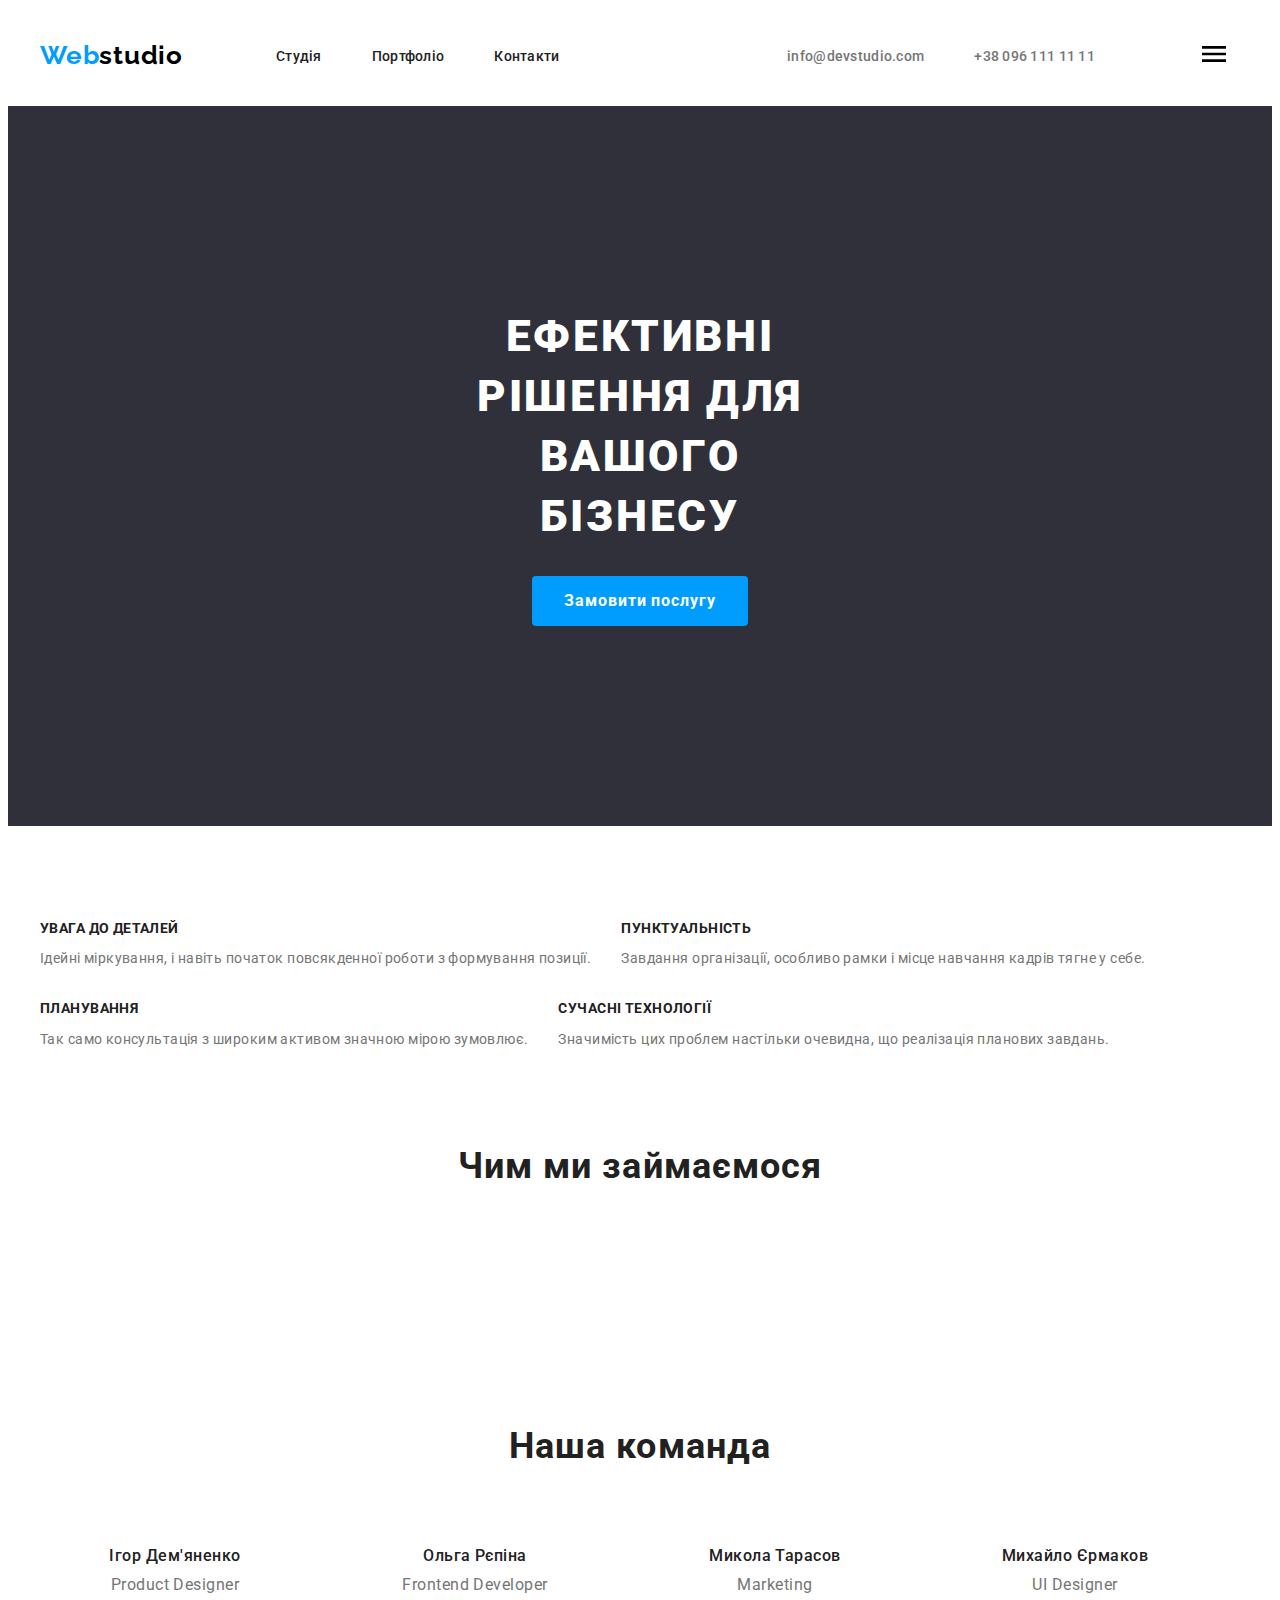
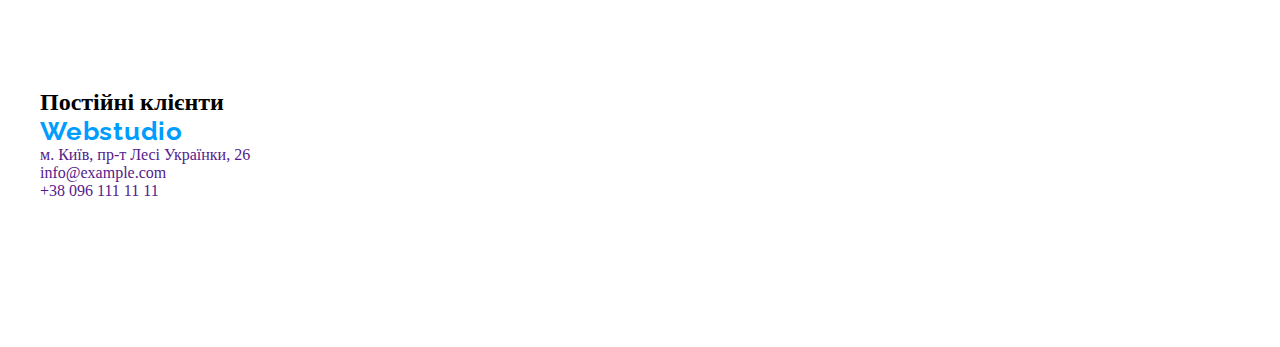
==== index.html @ 457c301c "first commit" ====
<!DOCTYPE html>
<html lang="en">
<head>
    <meta charset="UTF-8">
    <meta http-equiv="X-UA-Compatible" content="IE=edge">
    <meta name="viewport" content="width=device-width, initial-scale=1.0">
    <title>Webstudio</title>
    <link rel="stylesheet" href=" https://cdnjs.cloudflare.com/ajax/libs/modern-normalize/2.0.0/modern-normalize.min.css " integrity="sha512-4xo8blKMVCiXpTaLzQSLSw3KFOVPWhm/TRtuPVc4WG6kUgjH6J03IBuG7JZPkcWMxJ5huwaBpOpnwYElP/m6wg ==" crossorigin="anonymous" referrerpolicy="no-referrer" />
    <link rel="preconnect" href="https://fonts.googleapis.com">
    <link rel="preconnect" href="https://fonts.gstatic.com" crossorigin>
    <link href="https://fonts.googleapis.com/css2?family=Raleway&family=Roboto&display=swap" rel="stylesheet">
    <link rel="stylesheet" href="./css/main.min.css">
</head>
<body class="body">
    <header class="header">
        <div class="container header-container">
            <a href="" class="logo">Web<span class="header-logo">studio</span></a>
            <nav class="nav">
                <ul class="nav-list">
                    <li class="nav-list-item"><a href="./index.html" class="nav-list-link">Студія</a></li>
                    <li class="nav-list-item"><a href="./portfolio.html" class="nav-list-link">Портфоліо</a></li>
                    <li class="nav-list-item"><a href="" class="nav-list-link">Контакти</a></li>
                </ul>
            </nav>
            <ul class="contact-list">
                <li class="contact-list-item"><a href="" class="contact-list-link">info@devstudio.com</a></li>
                <li class="contact-list-item"><a href="" class="contact-list-link">+38 096 111 11 11</a></li>
            </ul>
            <button class="mob-menu-open-btn">
                <svg width="40" height="40">
                    <use href="./symbol-defs.svg#icon-menu" ></use>
                </svg>
            </button>
        </div>
        <div class="mob-menu is-hidden">
            <div class="container mob-menu-container">
            <div class="mob-menu-top">
                <button class="mob-menu-close-btn">
                    <svg width="40" height="40">
                        <use href="./symbol-defs.svg#icon-mob-menu-close"></use>
                    </svg>
                </button>
                <nav class="mob-menu-nav">
                    <ul class="mob-menu-nav-list">
                        <li class="mob-menu-nav-list-item"><a class="mob-menu-nav-link" href="">Студія</a></li>
                        <li class="mob-menu-nav-list-item"><a class="mob-menu-nav-link" href="">Портфоліо</a></li>
                        <li class="mob-menu-nav-list-item"><a class="mob-menu-nav-link" href="">Контакти</a></li>  
                    </ul>
                </nav>
            </div>
            <div class="mob-menu-bottom">
                <ul class="mob-menu-contact-list">
                    <li class="mob-menu-contact-list-item"><a class="mob-menu-list-tel" href="">+38 096 111 11 11</a></li>
                    <li class="mob-menu-contact-list-item"><a class="mob-menu-list-mail" href="">info@devstudio.com</a></li>
                </ul>
                <ul class="mob-menu-social-list">
                    <li class="mob-menu-social-list-item"><a class="mob-menu-social-list-link"href="">Instagram</a></li>
                    <li class="mob-menu-social-list-item"><a class="mob-menu-social-list-link"href="">Twitter</a></li>
                    <li class="mob-menu-social-list-item"><a class="mob-menu-social-list-link"href="">Facebook</a></li>
                    <li class="mob-menu-social-list-item"><a class="mob-menu-social-list-link"href="">Linkedln</a></li>
                </ul>
            </nav>
            </div>
            </div>
        </div>
    </header>
    <main>
        <section class="hero">
            <div class="container">
                <h1 class="hero-title">Ефективні рішення для вашого бізнесу</h1>
                <button class="hero-btn" data-modal-open>Замовити послугу</button>
            </div>
        </section>
        <section class="features">
            <div class="container">
                <ul class="features-list">
                    <li class="features-list-item">
                        <img src="./Group 1.png" alt="" class="an">
                        <h3 class="features-list-title">УВАГА ДО ДЕТАЛЕЙ</h3>
                        <p class="features-list-text">Ідейні міркування, і навіть початок повсякденної роботи з формування позиції.</p>
                    </li>
                    <li class="features-list-item">
                        <img src="./Group 2.png" alt="" class="an">
                        <h3 class="features-list-title">ПУНКТУАЛЬНІСТЬ</h3>
                        <p class="features-list-text">Завдання організації, особливо рамки і місце навчання кадрів тягне у себе.</p>
                    </li>
                    <li class="features-list-item">
                        <img src="./Group 3.png" alt="" class="an">
                        <h3 class="features-list-title">ПЛАНУВАННЯ</h3>
                        <p class="features-list-text">Так само консультація з широким активом значною мірою зумовлює.</p>
                    </li>
                    <li class="features-list-item">
                        <img src="./Group 4.png" alt="" class="an">
                        <h3 class="features-list-title">СУЧАСНІ ТЕХНОЛОГІЇ</h3>
                        <p class="features-list-text">Значимість цих проблем настільки очевидна, що реалізація планових завдань.</p>
                    </li>
                </ul>
            </div>
        </section>
        <section class="work">
            <div class="container">
                <h2 class="work-title">Чим ми займаємося</h2>
                <ul class="work-list">
                    <li class="work-list-item"><img src="./img.png" alt="" class="work-list-img"></li>
                    <li class="work-list-item"><img src="./box 2.png" alt="" class="work-list-img"></li>
                    <li class="work-list-item"><img src="./img (1).png" alt="" class="work-list-img"></li>
                </ul>
            </div>
        </section>
        <section class="team">
            <div class="container">
                <h2 class="team-title">Наша команда</h2>
                <ul class="team-list">
                    <li class="team-list-item">
                        <img src="./img.jpg" alt="" class="team-list-img" width="270px">
                        <h3 class="team-list-title">Ігор Дем'яненко</h3>
                        <p class="team-list-text">Product Designer</p>
                    </li>
                    <li class="team-list-item">
                        <img src="./img (1).jpg" alt="" class="team-list-img" width="270px">
                        <h3 class="team-list-title">Ольга Рєпіна</h3>
                        <p class="team-list-text">Frontend Developer</p>
                    </li>
                    <li class="team-list-item">
                        <img src="./img (2).jpg" alt="" class="team-list-img" width="270px">
                        <h3 class="team-list-title">Микола Тарасов</h3>
                        <p class="team-list-text">Marketing</p>
                    </li>
                    <li class="team-list-item">
                        <img src="./img (3).jpg" alt="" class="team-list-img" width="270px">
                        <h3 class="team-list-title">Михайло Єрмаков</h3>
                        <p class="team-list-text">UI Designer</p>
                    </li>
                </ul>
            </div>
        </section>
        <section class="clients ">
           <div class="container">
            <h2 class="clients-title">Постійні клієнти</h2>
            <ul class="team-list">
                <li class="team-list-item">
                    <img src="./Component 1.png" alt="" class="team-list-img" width="170px">
    
                </li>
                <li class="team-list-item">
                    <img src="./Component 2.png" alt="" class="team-list-img" width="170px">
    
                </li>
                <li class="team-list-item">
                    <img src="./Component 3.png" alt="" class="team-list-img" width="170px">
                </li>
                <li class="team-list-item">
                    <img src="./Component 4.png" alt="" class="team-list-img" width="170px"
                >
                </li>
                <li class="team-list-item">
                    <img src="./Component 5.png" alt="" class="team-list-img" width="170px"
    >
                </li>
                <li class="team-list-item">
                    <img src="./Component 6.png" alt="" class="team-list-img" width="170px"
                >
                </li>
            </ul>
           </div>
        </section>
    </main>
    <footer class="footer">
        <div class="container">
            <a href="" class="logo">Web<span class="footer-logo">studio</span></a>
            <address class="address">
                <ul class="address-list">
                    <li class="address-list-item"><a href="" class="address-list-link location-link">м. Київ, пр-т Лесі Українки, 26</a></li>
                    <li class="address-list-item"><a href="" class="address-list-link">info@example.com</a></li>
                    <li class="address-list-item"><a href="" class="address-list-link">+38 096 111 11 11</a></li>
                </ul>
            </address>
        </div>
    </footer>
    <div class="backdrop is-hidden" data-modal>
        <div class="modal">
            <button class="btn" data-modal-close>
                <svg width="18" height="18">
                    <use></use>
                </svg>
            </button>
            <p class="modal-text">Залиште свої дані, ми вам передзвонимо</p>
            <form action="" class="form-modal">
                <label for="" class="form-modal-label">Ім'я 
                    <span>
                        <svg width="18" height="18">
                            <use></use>
                        </svg>
                        <input type="text" class="form-modal-input">
                    </span>
                </label>
                <label for="" class="form-modal-label">Телефон 
                    <span>
                        <svg width="18" height="18">
                            <use></use>
                        </svg>
                    </span>
                    <input type="tel" class="form-modal-input">
                </label>
                <label for="" class="form-modal-label">Пошта 
                    <span>
                        <svg width="18" height="18">
                            <use></use>
                        </svg>
                    </span>
                    <input type="email" class="form-modal-input">
                </label>
                <label for="">
                    <span class="form-modal-label">Коментар</span>
                    <textarea name="" id="" class="form-modal-textarea" placeholder="Введіть текст"></textarea>
                </label>
                <div class="privacy-box">
                    <input type="checkbox">
                    <p class="privacy-box-text">Погоджуюся з розсилкою та приймаю <a href="" class="privacy-box-link">Умови договору</a></p>
                </div>
                <button type="submit" class="modal-btn">Відправити</button>
            </form>
        </div>
    </div>
    <script src="./js/mob-menu.js"></script>
    <script src="./js/modal.js"></script>
</body>
</html>
---- css/main.min.css ----
ul{margin:0;list-style:none;padding:0}h1,h2,h3,h4,h5,h6,p{margin:0}a{text-decoration:none}button{border:none;cursor:pointer}address{font-style:normal}img{display:block}textarea{resize:none}.container{padding-left:15px;padding-right:15px;margin:0 auto}@media screen and (min-width: 480px){.container{width:480px}}@media screen and (min-width: 767px){.container{width:768px}}@media screen and (min-width: 1199px){.container{width:1200px}}.header{padding:25px 0;border-bottom:3px solid #fff;background:rgba(255,255,255,.379)}.header-container{display:-webkit-box;display:-ms-flexbox;display:flex;gap:93px;-webkit-box-align:center;-ms-flex-align:center;align-items:center}.header-logo{color:#000}.contact-list{display:none}@media screen and (min-width: 767px){.contact-list{display:-webkit-box;display:-ms-flexbox;display:flex;-webkit-box-orient:vertical;-webkit-box-direction:normal;-ms-flex-direction:column;flex-direction:column;gap:10px}}@media screen and (min-width: 1199px){.contact-list{margin-left:auto;color:#000;gap:50px;-webkit-box-orient:horizontal;-webkit-box-direction:normal;-ms-flex-direction:row;flex-direction:row}}.contact-list-link{font-family:Roboto;font-size:14px;font-weight:500;line-height:16.41px;letter-spacing:.02em;text-align:left;color:#757575}.contact-list-link:hover{color:#2196f3}.nav-list{display:none;gap:50px;color:#000}@media screen and (min-width: 1199px){.nav-list{display:-webkit-box;display:-ms-flexbox;display:flex}}.nav-list-link{font-family:Roboto;font-size:14px;font-weight:500;line-height:16.41px;letter-spacing:.02em;text-align:left;color:#212121}.nav-list-link:hover{color:#2196f3}.work{padding-bottom:94px}.work-title{font-family:Roboto;font-size:36px;font-weight:700;line-height:42.19px;letter-spacing:.03em;text-align:center;color:#212121;margin-bottom:50px}.team{padding:94px 0}.team-list{display:-webkit-box;display:-ms-flexbox;display:flex;gap:30px}.team-title{font-family:Roboto;font-size:36px;font-weight:700;line-height:42.19px;letter-spacing:.03em;text-align:center;color:#212121;margin-bottom:50px}.team-list-title{font-family:Roboto;font-size:16px;font-weight:500;line-height:18.75px;letter-spacing:.03em;text-align:center;color:#212121;margin-top:30px}.team-list-text{font-family:Roboto;font-size:16px;font-weight:400;line-height:18.75px;letter-spacing:.03em;text-align:center;color:#757575;margin-top:10px}.features{padding:94px 0}@media screen and (min-width: 767px){.features-list{display:-webkit-box;display:-ms-flexbox;display:flex;-ms-flex-wrap:wrap;flex-wrap:wrap}}@media screen and (min-width: 1199px){.features-list{display:-webkit-box;display:-ms-flexbox;display:flex;gap:30px}}.features-list-title{font-family:Roboto;font-size:14px;font-weight:700;line-height:16.41px;letter-spacing:.03em;text-align:center;color:#212121;margin-bottom:10px}@media screen and (min-width: 767px){.features-list-title{text-align:left}}@media screen and (min-width: 1199px){.features-list-title{text-align:left}}.features-list-text{font-family:Roboto;font-size:14px;font-weight:400;line-height:24px;letter-spacing:.03em;text-align:left;color:#757575}.logo{font-family:Raleway;font-size:26px;font-weight:700;line-height:30.52px;letter-spacing:.03em;text-align:left;color:#009dff}.hero{background-color:#2f303a;padding:200px 0}@media screen and (min-width: 767px){.hero{display:-webkit-box;display:-ms-flexbox;display:flex;-webkit-box-orient:vertical;-webkit-box-direction:normal;-ms-flex-direction:column;flex-direction:column;gap:118px}}@media screen and (min-width: 1199px){.hero{margin-left:auto;color:#000;gap:128px;-webkit-box-orient:horizontal;-webkit-box-direction:normal;-ms-flex-direction:row;flex-direction:row}}.hero-title{max-width:360px;font-family:Roboto;font-weight:900;line-height:42px;letter-spacing:.06em;text-align:center;margin:0 auto;margin-bottom:30px;font-size:26px;color:#fff;text-transform:uppercase;font-family:Roboto}@media screen and (min-width: 1199px){.hero-title{font-size:44px;font-size:44px;font-weight:900;line-height:60px;letter-spacing:.06em}}.hero-btn{display:block;font-family:Roboto;font-size:16px;font-weight:700;line-height:30px;letter-spacing:.06em;width:216px;height:50px;text-align:center;color:#fff;background-color:#009dff;margin:0 auto;border-radius:4px}.portfolio{padding:94px 0}.portfolio-list-text-wrap{padding:20px 24px}.mob-menu{position:fixed;z-index:1;top:0;left:0;background-color:#fff;width:100vw;height:100vh;padding:48px 40px}.mob-menu-container{height:100%;display:-webkit-box;display:-ms-flexbox;display:flex;-webkit-box-orient:vertical;-webkit-box-direction:normal;-ms-flex-direction:column;flex-direction:column;-webkit-box-pack:justify;-ms-flex-pack:justify;justify-content:space-between}.mob-menu-social-list{display:-webkit-box;display:-ms-flexbox;display:flex;gap:20px;margin-top:64px}.is-hidden{opacity:0;pointer-events:none;visibility:hidden}.mob-menu-open-btn{background:rgba(0,0,0,0)}.mob-menu-close-btn{background:rgba(0,0,0,0);position:absolute;top:10px;right:15px}/*# sourceMappingURL=main.min.css.map */
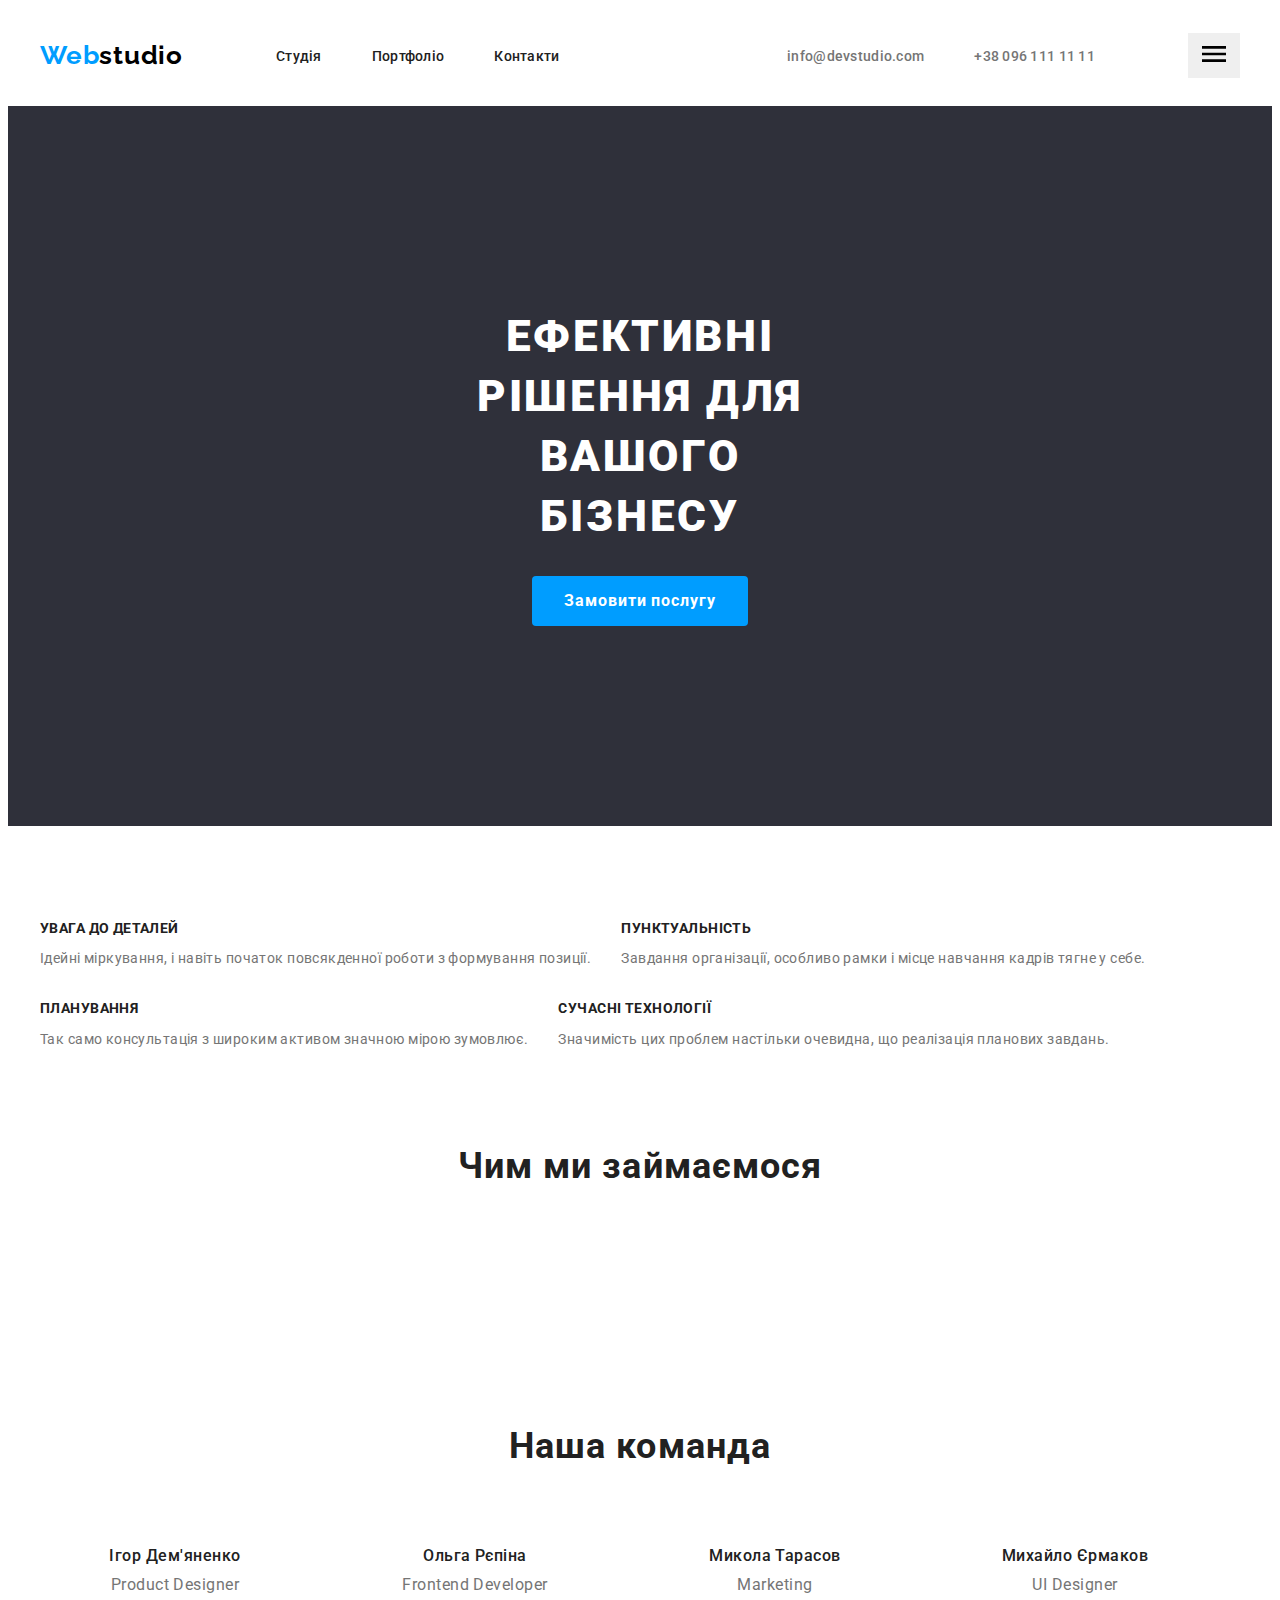
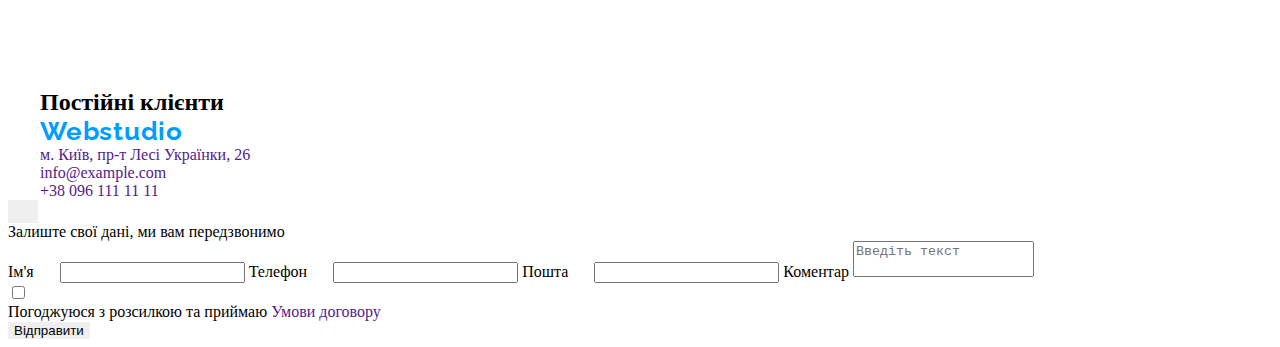
==== commit a1f8186c: "push" ====
--- a/index.html
+++ b/index.html
@@ -26,41 +26,40 @@
                 <li class="contact-list-item"><a href="" class="contact-list-link">info@devstudio.com</a></li>
                 <li class="contact-list-item"><a href="" class="contact-list-link">+38 096 111 11 11</a></li>
             </ul>
-            <button class="mob-menu-open-btn">
+            <button class="mob-menu__open">
                 <svg width="40" height="40">
                     <use href="./symbol-defs.svg#icon-menu" ></use>
                 </svg>
             </button>
         </div>
-        <div class="mob-menu is-hidden">
-            <div class="container mob-menu-container">
-            <div class="mob-menu-top">
-                <button class="mob-menu-close-btn">
-                    <svg width="40" height="40">
-                        <use href="./symbol-defs.svg#icon-mob-menu-close"></use>
+        <div class="mob-menu is-hidden-mob">
+            <div class="mob-menu__container">
+                <button class="mob-menu__close">
+                    <svg width="18" height="18">
+                        <use href="./images/symbol-defs.svg#icon-exit" class="modal-close-icon"></use>
                     </svg>
                 </button>
-                <nav class="mob-menu-nav">
-                    <ul class="mob-menu-nav-list">
-                        <li class="mob-menu-nav-list-item"><a class="mob-menu-nav-link" href="">Студія</a></li>
-                        <li class="mob-menu-nav-list-item"><a class="mob-menu-nav-link" href="">Портфоліо</a></li>
-                        <li class="mob-menu-nav-list-item"><a class="mob-menu-nav-link" href="">Контакти</a></li>  
+                
+                <nav class="mob-navigation">
+                    <ul class="mob-navigation__list">
+                        <li class="mob-navigation__item"><a href="./index.html" class="mob-navigation__link">Студія</a></li>
+                        <li class="mob-navigation__item"><a href="./portfolio.html" class="mob-navigation__link">Портфоліо</a></li>
+                        <li class="mob-navigation__item"><a href="" class="mob-navigation__link">Контакти</a></li>
                     </ul>
                 </nav>
-            </div>
-            <div class="mob-menu-bottom">
-                <ul class="mob-menu-contact-list">
-                    <li class="mob-menu-contact-list-item"><a class="mob-menu-list-tel" href="">+38 096 111 11 11</a></li>
-                    <li class="mob-menu-contact-list-item"><a class="mob-menu-list-mail" href="">info@devstudio.com</a></li>
-                </ul>
-                <ul class="mob-menu-social-list">
-                    <li class="mob-menu-social-list-item"><a class="mob-menu-social-list-link"href="">Instagram</a></li>
-                    <li class="mob-menu-social-list-item"><a class="mob-menu-social-list-link"href="">Twitter</a></li>
-                    <li class="mob-menu-social-list-item"><a class="mob-menu-social-list-link"href="">Facebook</a></li>
-                    <li class="mob-menu-social-list-item"><a class="mob-menu-social-list-link"href="">Linkedln</a></li>
-                </ul>
-            </nav>
-            </div>
+                
+                <div class="mob__bottom">
+                    <ul class="mob-contacts">
+                        <li class="mob-contacts__item"><a href="tel: +38 096 111 11 11" class="mob-contacts__tel">+38 096 111 11 11</a></li>
+                        <li class="mob-contacts__item"><a href="mailto: info@devstudio.com" class="mob-contacts__mail">info@devstudio.com</a></li>
+                    </ul>
+                    <ul class="mob-social">
+                        <li class="mob-social__item"><a href="" class="mob-social__link">Instagram</a></li>
+                        <li class="mob-social__item"><a href="" class="mob-social__link">Twitter</a></li>
+                        <li class="mob-social__item"><a href="" class="mob-social__link">Facebook</a></li>
+                        <li class="mob-social__item"><a href="" class="mob-social__link">LinkedIn</a></li>
+                    </ul>
+                </div>
             </div>
         </div>
     </header>
@@ -135,34 +134,34 @@
             </div>
         </section>
         <section class="clients ">
-           <div class="container">
-            <h2 class="clients-title">Постійні клієнти</h2>
-            <ul class="team-list">
-                <li class="team-list-item">
-                    <img src="./Component 1.png" alt="" class="team-list-img" width="170px">
-    
-                </li>
-                <li class="team-list-item">
-                    <img src="./Component 2.png" alt="" class="team-list-img" width="170px">
-    
-                </li>
-                <li class="team-list-item">
-                    <img src="./Component 3.png" alt="" class="team-list-img" width="170px">
-                </li>
-                <li class="team-list-item">
-                    <img src="./Component 4.png" alt="" class="team-list-img" width="170px"
-                >
-                </li>
-                <li class="team-list-item">
-                    <img src="./Component 5.png" alt="" class="team-list-img" width="170px"
-    >
-                </li>
-                <li class="team-list-item">
-                    <img src="./Component 6.png" alt="" class="team-list-img" width="170px"
-                >
-                </li>
-            </ul>
-           </div>
+            <div class="container">
+                <h2 class="clients-title">Постійні клієнти</h2>
+                <ul class="team-list">
+                    <li class="team-list-item">
+                        <img src="./Component 1.png" alt="" class="team-list-img" width="170px">
+                        
+                    </li>
+                    <li class="team-list-item">
+                        <img src="./Component 2.png" alt="" class="team-list-img" width="170px">
+                        
+                    </li>
+                    <li class="team-list-item">
+                        <img src="./Component 3.png" alt="" class="team-list-img" width="170px">
+                    </li>
+                    <li class="team-list-item">
+                        <img src="./Component 4.png" alt="" class="team-list-img" width="170px"
+                        >
+                    </li>
+                    <li class="team-list-item">
+                        <img src="./Component 5.png" alt="" class="team-list-img" width="170px"
+                        >
+                    </li>
+                    <li class="team-list-item">
+                        <img src="./Component 6.png" alt="" class="team-list-img" width="170px"
+                        >
+                    </li>
+                </ul>
+            </div>
         </section>
     </main>
     <footer class="footer">
--- a/css/main.min.css
+++ b/css/main.min.css
@@ -1 +1 @@
-ul{margin:0;list-style:none;padding:0}h1,h2,h3,h4,h5,h6,p{margin:0}a{text-decoration:none}button{border:none;cursor:pointer}address{font-style:normal}img{display:block}textarea{resize:none}.container{padding-left:15px;padding-right:15px;margin:0 auto}@media screen and (min-width: 480px){.container{width:480px}}@media screen and (min-width: 767px){.container{width:768px}}@media screen and (min-width: 1199px){.container{width:1200px}}.header{padding:25px 0;border-bottom:3px solid #fff;background:rgba(255,255,255,.379)}.header-container{display:-webkit-box;display:-ms-flexbox;display:flex;gap:93px;-webkit-box-align:center;-ms-flex-align:center;align-items:center}.header-logo{color:#000}.contact-list{display:none}@media screen and (min-width: 767px){.contact-list{display:-webkit-box;display:-ms-flexbox;display:flex;-webkit-box-orient:vertical;-webkit-box-direction:normal;-ms-flex-direction:column;flex-direction:column;gap:10px}}@media screen and (min-width: 1199px){.contact-list{margin-left:auto;color:#000;gap:50px;-webkit-box-orient:horizontal;-webkit-box-direction:normal;-ms-flex-direction:row;flex-direction:row}}.contact-list-link{font-family:Roboto;font-size:14px;font-weight:500;line-height:16.41px;letter-spacing:.02em;text-align:left;color:#757575}.contact-list-link:hover{color:#2196f3}.nav-list{display:none;gap:50px;color:#000}@media screen and (min-width: 1199px){.nav-list{display:-webkit-box;display:-ms-flexbox;display:flex}}.nav-list-link{font-family:Roboto;font-size:14px;font-weight:500;line-height:16.41px;letter-spacing:.02em;text-align:left;color:#212121}.nav-list-link:hover{color:#2196f3}.work{padding-bottom:94px}.work-title{font-family:Roboto;font-size:36px;font-weight:700;line-height:42.19px;letter-spacing:.03em;text-align:center;color:#212121;margin-bottom:50px}.team{padding:94px 0}.team-list{display:-webkit-box;display:-ms-flexbox;display:flex;gap:30px}.team-title{font-family:Roboto;font-size:36px;font-weight:700;line-height:42.19px;letter-spacing:.03em;text-align:center;color:#212121;margin-bottom:50px}.team-list-title{font-family:Roboto;font-size:16px;font-weight:500;line-height:18.75px;letter-spacing:.03em;text-align:center;color:#212121;margin-top:30px}.team-list-text{font-family:Roboto;font-size:16px;font-weight:400;line-height:18.75px;letter-spacing:.03em;text-align:center;color:#757575;margin-top:10px}.features{padding:94px 0}@media screen and (min-width: 767px){.features-list{display:-webkit-box;display:-ms-flexbox;display:flex;-ms-flex-wrap:wrap;flex-wrap:wrap}}@media screen and (min-width: 1199px){.features-list{display:-webkit-box;display:-ms-flexbox;display:flex;gap:30px}}.features-list-title{font-family:Roboto;font-size:14px;font-weight:700;line-height:16.41px;letter-spacing:.03em;text-align:center;color:#212121;margin-bottom:10px}@media screen and (min-width: 767px){.features-list-title{text-align:left}}@media screen and (min-width: 1199px){.features-list-title{text-align:left}}.features-list-text{font-family:Roboto;font-size:14px;font-weight:400;line-height:24px;letter-spacing:.03em;text-align:left;color:#757575}.logo{font-family:Raleway;font-size:26px;font-weight:700;line-height:30.52px;letter-spacing:.03em;text-align:left;color:#009dff}.hero{background-color:#2f303a;padding:200px 0}@media screen and (min-width: 767px){.hero{display:-webkit-box;display:-ms-flexbox;display:flex;-webkit-box-orient:vertical;-webkit-box-direction:normal;-ms-flex-direction:column;flex-direction:column;gap:118px}}@media screen and (min-width: 1199px){.hero{margin-left:auto;color:#000;gap:128px;-webkit-box-orient:horizontal;-webkit-box-direction:normal;-ms-flex-direction:row;flex-direction:row}}.hero-title{max-width:360px;font-family:Roboto;font-weight:900;line-height:42px;letter-spacing:.06em;text-align:center;margin:0 auto;margin-bottom:30px;font-size:26px;color:#fff;text-transform:uppercase;font-family:Roboto}@media screen and (min-width: 1199px){.hero-title{font-size:44px;font-size:44px;font-weight:900;line-height:60px;letter-spacing:.06em}}.hero-btn{display:block;font-family:Roboto;font-size:16px;font-weight:700;line-height:30px;letter-spacing:.06em;width:216px;height:50px;text-align:center;color:#fff;background-color:#009dff;margin:0 auto;border-radius:4px}.portfolio{padding:94px 0}.portfolio-list-text-wrap{padding:20px 24px}.mob-menu{position:fixed;z-index:1;top:0;left:0;background-color:#fff;width:100vw;height:100vh;padding:48px 40px}.mob-menu-container{height:100%;display:-webkit-box;display:-ms-flexbox;display:flex;-webkit-box-orient:vertical;-webkit-box-direction:normal;-ms-flex-direction:column;flex-direction:column;-webkit-box-pack:justify;-ms-flex-pack:justify;justify-content:space-between}.mob-menu-social-list{display:-webkit-box;display:-ms-flexbox;display:flex;gap:20px;margin-top:64px}.is-hidden{opacity:0;pointer-events:none;visibility:hidden}.mob-menu-open-btn{background:rgba(0,0,0,0)}.mob-menu-close-btn{background:rgba(0,0,0,0);position:absolute;top:10px;right:15px}/*# sourceMappingURL=main.min.css.map */+ul{margin:0;list-style:none;padding:0}h1,h2,h3,h4,h5,h6,p{margin:0}a{text-decoration:none}button{border:none;cursor:pointer}address{font-style:normal}img{display:block}textarea{resize:none}.container{padding-left:15px;padding-right:15px;margin:0 auto}@media screen and (min-width: 480px){.container{width:480px}}@media screen and (min-width: 767px){.container{width:768px}}@media screen and (min-width: 1199px){.container{width:1200px}}.header{padding:25px 0;border-bottom:3px solid #fff;background:rgba(255,255,255,.379)}.header-container{display:-webkit-box;display:-ms-flexbox;display:flex;gap:93px;-webkit-box-align:center;-ms-flex-align:center;align-items:center}.header-logo{color:#000}.contact-list{display:none}@media screen and (min-width: 767px){.contact-list{display:-webkit-box;display:-ms-flexbox;display:flex;-webkit-box-orient:vertical;-webkit-box-direction:normal;-ms-flex-direction:column;flex-direction:column;gap:10px}}@media screen and (min-width: 1199px){.contact-list{margin-left:auto;color:#000;gap:50px;-webkit-box-orient:horizontal;-webkit-box-direction:normal;-ms-flex-direction:row;flex-direction:row}}.contact-list-link{font-family:Roboto;font-size:14px;font-weight:500;line-height:16.41px;letter-spacing:.02em;text-align:left;color:#757575}.contact-list-link:hover{color:#2196f3}.nav-list{display:none;gap:50px;color:#000}@media screen and (min-width: 1199px){.nav-list{display:-webkit-box;display:-ms-flexbox;display:flex}}.nav-list-link{font-family:Roboto;font-size:14px;font-weight:500;line-height:16.41px;letter-spacing:.02em;text-align:left;color:#212121}.nav-list-link:hover{color:#2196f3}.work{padding-bottom:94px}.work-title{font-family:Roboto;font-size:36px;font-weight:700;line-height:42.19px;letter-spacing:.03em;text-align:center;color:#212121;margin-bottom:50px}.team{padding:94px 0}.team-list{display:-webkit-box;display:-ms-flexbox;display:flex;gap:30px}.team-title{font-family:Roboto;font-size:36px;font-weight:700;line-height:42.19px;letter-spacing:.03em;text-align:center;color:#212121;margin-bottom:50px}.team-list-title{font-family:Roboto;font-size:16px;font-weight:500;line-height:18.75px;letter-spacing:.03em;text-align:center;color:#212121;margin-top:30px}.team-list-text{font-family:Roboto;font-size:16px;font-weight:400;line-height:18.75px;letter-spacing:.03em;text-align:center;color:#757575;margin-top:10px}.features{padding:94px 0}@media screen and (min-width: 767px){.features-list{display:-webkit-box;display:-ms-flexbox;display:flex;-ms-flex-wrap:wrap;flex-wrap:wrap}}@media screen and (min-width: 1199px){.features-list{display:-webkit-box;display:-ms-flexbox;display:flex;gap:30px}}.features-list-title{font-family:Roboto;font-size:14px;font-weight:700;line-height:16.41px;letter-spacing:.03em;text-align:center;color:#212121;margin-bottom:10px}@media screen and (min-width: 767px){.features-list-title{text-align:left}}@media screen and (min-width: 1199px){.features-list-title{text-align:left}}.features-list-text{font-family:Roboto;font-size:14px;font-weight:400;line-height:24px;letter-spacing:.03em;text-align:left;color:#757575}.logo{font-family:Raleway;font-size:26px;font-weight:700;line-height:30.52px;letter-spacing:.03em;text-align:left;color:#009dff}.hero{background-color:#2f303a;padding:200px 0}@media screen and (min-width: 767px){.hero{display:-webkit-box;display:-ms-flexbox;display:flex;-webkit-box-orient:vertical;-webkit-box-direction:normal;-ms-flex-direction:column;flex-direction:column;gap:118px}}@media screen and (min-width: 1199px){.hero{margin-left:auto;color:#000;gap:128px;-webkit-box-orient:horizontal;-webkit-box-direction:normal;-ms-flex-direction:row;flex-direction:row}}.hero-title{max-width:360px;font-family:Roboto;font-weight:900;line-height:42px;letter-spacing:.06em;text-align:center;margin:0 auto;margin-bottom:30px;font-size:26px;color:#fff;text-transform:uppercase;font-family:Roboto}@media screen and (min-width: 1199px){.hero-title{font-size:44px;font-size:44px;font-weight:900;line-height:60px;letter-spacing:.06em}}.hero-btn{display:block;font-family:Roboto;font-size:16px;font-weight:700;line-height:30px;letter-spacing:.06em;width:216px;height:50px;text-align:center;color:#fff;background-color:#009dff;margin:0 auto;border-radius:4px}.portfolio{padding:94px 0}.portfolio-list-text-wrap{padding:20px 24px}.mob-menu{position:fixed;z-index:1;top:0;left:0;width:100vw;height:100vh;background-color:#fff;padding:48px 40px;-webkit-transform:translateX(0);transform:translateX(0);-webkit-transition:.4s;transition:.4s}.mob-menu__container{display:-webkit-box;display:-ms-flexbox;display:flex;-webkit-box-orient:vertical;-webkit-box-direction:normal;-ms-flex-direction:column;flex-direction:column;height:100%;-webkit-box-pack:justify;-ms-flex-pack:justify;justify-content:space-between}.mob-menu__close{position:absolute;width:40px;height:40px;top:10px;right:15px;background-color:rgba(0,0,0,0)}.is-hidden-mob{-webkit-transform:translateX(100%);transform:translateX(100%)}.mob-navigation__item{margin-bottom:32px}.mob-navigation__item:last-child{margin:0}.mob-navigation__link{font-size:40px;font-weight:500;line-height:46.88px;letter-spacing:.02em;text-align:left;color:inherit}.mob-contacts{margin-bottom:64px}.mob-contacts__item{margin-bottom:32px}.mob-contacts__mail{font-size:24px;font-weight:500;line-height:28.13px;letter-spacing:.02em;text-align:left}.mob-contacts__tel{font-size:34px;font-weight:500;line-height:39.84px;letter-spacing:.02em;text-align:left}.mob-contacts__item:last-child{margin:0}.mob-social{display:-webkit-box;display:-ms-flexbox;display:flex;gap:10px;-ms-flex-wrap:wrap;flex-wrap:wrap}.mob-social__item:not(:first-child){border-left:1px solid rgba(33,33,33,.2);padding-left:10px}.mob-social__link{font-size:18px;font-weight:500;line-height:22px;letter-spacing:.02em;text-align:left}/*# sourceMappingURL=main.min.css.map */